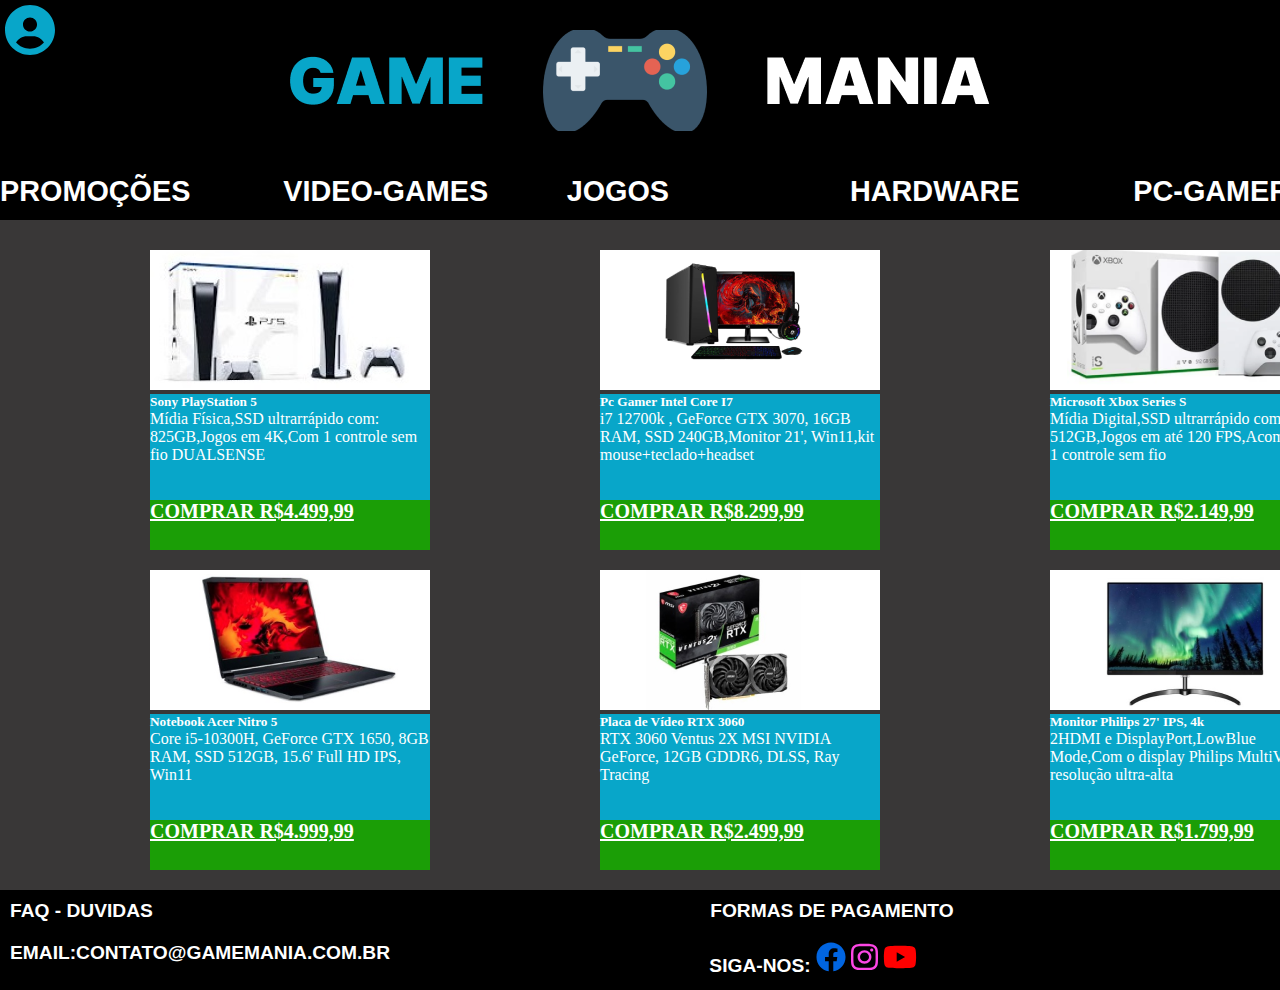
==== index.html @ 512c577f "primeiro commit" ====
<!DOCTYPE html>
<html lang="pt-br">
<head>
    <meta charset="UTF-8">
    <title>Game Mania</title>
      <!-- CSS only -->
      <link href="https://cdn.jsdelivr.net/npm/bootstrap@5.2.3/dist/css/bootstrap.min.css" rel="stylesheet" integrity="sha384-rbsA2VBKQhggwzxH7pPCaAqO46MgnOM80zW1RWuH61DGLwZJEdK2Kadq2F9CUG65" crossorigin="anonymous">
    <link rel="stylesheet" href="css/style.css">
  
</head>
<body>
    <header>  
      <a href="pages/conta.html" id="usuario"><img class="icon-usuario" src="img/usuario.svg" alt="icone usuario"></a>
      <div class="logo">
        <a href="index.html"><img src="img/GAME.png" alt="game"></a>
        <a href="index.html"><img src="img/logo.png" alt="logo do site"></a>
        <a href="index.html"><img src="img/MANIA.png" alt="mania"></a>
      </div>
     <nav id="menu" class="menu">  
    <a href="index.html">PROMOÇÕES</a>
    <a href="pages/videogames.html">VIDEO-GAMES</a>
    <a href="pages/jogos.html">JOGOS</a>
    <a href="pages/hardware.html">HARDWARE</a>
    <a href="pages/pcgamer.html">PC-GAMER</a>
    <a href="pages/notebook.html">NOTEBOOK</a> 
     </nav>
     <a href="#" id="barras"><img class="icon-menu" src="img/bars.svg" alt="icone menu barras"></a>
   
    </header>
    <main>
    <section id="cardcompras">
    <div class="card1" style="width: 280px;">
        <img src="img/PS5.png" class="card-img-top" alt="ps5">
        <div class="card-body">
          <h5 class="card-">Sony PlayStation 5</h5>
          <p class="card-text">Mídia Física,SSD ultrarrápido com: 825GB,Jogos em 4K,Com 1 controle sem fio DUALSENSE</p>
          <a href="#" onclick="login1()" id="login" class="btn btn-primary">COMPRAR R$4.499,99</a>
        </div>

        <div class="card2" style="width: 280px;">
          <img src="img/NOTE.png" class="card-img-top" alt="note" style="border-radius: 0;">
          <div class="card-body">
            <h5 class="card-">Notebook Acer Nitro 5</h5>
            <p class="card-text">Core i5-10300H, GeForce GTX 1650, 8GB RAM, SSD 512GB, 15.6' Full HD IPS, Win11</p>
            <a href="#" onclick="login1()" id="login" class="btn btn-primary">COMPRAR R$4.999,99</a>
          </div>
  
          <div class="card3" style="width: 280px;">
            <img src="img/pcgamer.png" class="card-img-top" alt="pc" style="border-radius: 0;">
            <div class="card-body">
              <h5 class="card-">Pc Gamer Intel Core I7</h5>
              <p class="card-text">i7 12700k , GeForce GTX 3070, 16GB RAM, SSD 240GB,Monitor 21', Win11,kit mouse+teclado+headset</p>
              <a href="#" onclick="login1()" id="login" class="btn btn-primary">COMPRAR R$8.299,99</a>
            </div>
    
            <div class="card4" style="width: 280px;">
              <img src="img/gpu.png" class="card-img-top" alt="ps5" style="border-radius: 0;">
              <div class="card-body">
                <h5 class="card-">Placa de Vídeo RTX 3060</h5>
                <p class="card-text">RTX 3060 Ventus 2X MSI NVIDIA GeForce, 12GB GDDR6, DLSS, Ray Tracing</p>
                <a href="#" onclick="login1()" id="login" class="btn btn-primary">COMPRAR R$2.499,99</a>
              </div>
          
              <div class="card5" style="width: 280px;">
                <img src="img/xboxS.png" class="card-img-top" alt="ps5" style="border-radius: 0;">
                <div class="card-body">
                  <h5 class="card-">Microsoft Xbox Series S</h5>
                  <p class="card-text">Mídia Digital,SSD ultrarrápido com: 512GB,Jogos em até 120 FPS,Acompanha 1 controle sem fio</p>
                  <a href="#" onclick="login1()" id="login" class="btn btn-primary">COMPRAR R$2.149,99</a>
                </div>

                <div class="card6" style="width: 280px;">
                  <img src="img/MONITOR.png" class="card-img-top" alt="ps5" style="border-radius: 0;">
                  <div class="card-body">
                    <h5 class="card-">Monitor Philips 27' IPS, 4k</h5>
                    <p class="card-text">2HDMI e DisplayPort,LowBlue Mode,Com o display Philips MultiView de resolução ultra-alta</p>
                    <a href="#" onclick="login1()" id="login" class="btn btn-primary">COMPRAR R$1.799,99</a>
                  </div>


                  <div class="card7" style="width: 280px;">
                    <img src="img/godofwar.png" class="card-img-top" alt="ps5" style="border-radius: 0;">
                    <div class="card-body">
                      <h5 class="card-">Jogo God of War Ragnarok</h5>
                      <p class="card-text">Edição Standard - PlayStation 5 Embarque em uma jornada épica com Kratos e Atreus</p>
                      <a href="#" onclick="login1()" id="login" class="btn btn-primary">COMPRAR R$309,99</a>
                    </div>

                    <div class="card8" style="width: 280px;">
                      <img src="img/ROTEADOR.png" class="card-img-top" alt="ps5" style="border-radius: 0;">
                      <div class="card-body">
                        <h5 class="card-">Roteador TP-Link Archer A6</h5>
                        <p class="card-text">MU-MIMO,Airtime Fairness, 4 Antenas - 5 GHz - 2.4 GHz</p>
                        <a href="#" onclick="login1()" id="login" class="btn btn-primary">COMPRAR R$239,99</a>
                      </div>
                    </div>
                  
                    </section>
                    </main>








  <footer id="footer">

    <nav id="info" class="info">  
      <a href="#" onclick="fazendo()" id="login">FAQ - duvidas</a>
      <a href="#" onclick="comopaga()" id="login">FORMAS DE PAGAMENTO</a>
      <a>Central SAC: (11) 0000-0000</a>
    </nav>

    <nav id="info2" class="info2">  
      <a href="#" onclick="fazendo()" id="login">Email:contato@gamemania.com.br</a>    
      <div>Siga-nos:</a>
      <a href="https://www.facebook.com/" target="_blank"><img class="icon-face" src="img/facebook.svg" alt="game">
      <a href="https://www.instagram.com/" target="_blank"><img class="icon-insta" src="img/instagram.svg" alt="game">
      <a href="https://www.youtube.com/" target="_blank"><img class="icon-you" src="img/youtube.svg" alt="game">
       </div>
      <div>
        <a>CNPJ: 00.000.000/0000-00</a>
      </div>
    </nav>

    




                    </footer>
      

<script src="https://cdn.jsdelivr.net/npm/bootstrap@5.2.3/dist/js/bootstrap.bundle.min.js" integrity="sha384-kenU1KFdBIe4zVF0s0G1M5b4hcpxyD9F7jL+jjXkk+Q2h455rYXK/7HAuoJl+0I4" crossorigin="anonymous"></script>
<script src="js/jquery-3.6.3.js"></script>
<script src="js/script.js"></script>
</body>

</html>
---- css/style.css ----
/* CSS RESET */
*{
    margin: 0;
    padding-top: 0;
    box-sizing: border-box;
}

a{
    color: white;
}

header{
    background-color: black;
    height: 220px;
    padding-top: 30px;

}


#footer {
    position: absolute;
    bottom: 0; 
    width: 100%;
    height: 100px;            /* altura do rodapé */
   background-color: black;
   top: 890px;  

}


.usuario{

    text-decoration: none;
}

.logo{
    margin: auto;
    display: flex;
    justify-content: space-between;
    align-items: center;
   width: 700px;


}


body{
    background-color: #393737;

    
}



.menu a{

   text-decoration: none;
   
}

.menu{
width: 1700px;
padding-top: 40px;
display: flex;
margin: 0 auto;
text-transform: uppercase;
justify-content: space-between;
font-weight: bold;
font-stretch: normal;
font-size: 180%;
font-family: Arial, Helvetica, sans-serif;
}

.info a{

    text-decoration: none;
 
    
 }
 
 .info{
 width: 1800px;
 display: flex;
padding-bottom: 10px;
 margin: 0 auto;
 text-transform: uppercase;
 justify-content: space-between;
 font-weight: bold;
 font-stretch: normal;
 font-size: 120%;
 font-family: Arial, Helvetica, sans-serif;
padding: 10px;
color: white;

 }

 .info2{
    width: 1800px;
    display: flex;
   padding-bottom: 10px;
    margin: 0 auto;
    text-transform: uppercase;
 justify-content: space-between;
    font-weight: bold;
    font-stretch: normal;
    font-size: 120%;
    font-family: Arial, Helvetica, sans-serif;
   padding: 10px;
   color: white;
   
    }
  
    .info2 a{

        text-decoration: none;
       



    }
 

.icon-menu{
height: 40px;

}

.icon-face{
    height: 30px;
    
    }

    .icon-insta{
        height: 30px;
        
        }
  .icon-you{
            height: 30px;
           
            }

.icon-usuario{
    height: 50px;
position: absolute;
left: 5px;
top: 5px;
 


}

.lupa{
    height: 40px;
    position: fixed;
    left: 80px;
    top: 5px;

}
.carro{
    height: 40px;
    position: fixed;
    left: 5px;
    top: 80px;

}

#barras{
display: none;
}

.card-body{

    background-color: #08A6C9;
    color: white;
    width: 280px;
    height: 140px;
    top: 140px;
   
    
}


.card1 a{

    background-color: #1B9E06;
   font-weight: bold;
    height: 50px;
    width: 280px;
    font-size: 20px;
   border-radius: 0;
  border-style: none;
   top: 250px;
   align-items: center;
   position: absolute;
  
 
 }
 
 .card1{

top: 250px;
height: 250px;
width: 280px;
left: 150px;
border-radius: 0;
align-items: center;
position: absolute;


 
}

.card2{
top: 320px;
height: 250px;
width: 280px;
border-radius: 0;
align-items: center;
position: absolute;    
}

.card2 a{
    background-color: #1B9E06;
    font-weight: bold;
    height: 50px;
    width: 280px;
    font-size: 20px;
    border-radius: 0;
    top: 250px;
    align-items: center;
    position: absolute;  
    }
 
    .card3{

       top: -320px;
       left: 450px;
        height: 250px;
        width: 280px;
        border-radius: 0;
        align-items: center;
        position: absolute;

    }
        
    
    
        .card3 a{
        background-color: #1B9E06;
        font-weight: bold;
        height: 50px;
        width: 280px;
        font-size: 20px;
        border-radius: 0;
        top: 250px;
        align-items: center;
        position: absolute;  
        }
      
        .card4{
            top: 320px;
            height: 250px;
            width: 280px;
            border-radius: 0;
            align-items: center;
            position: absolute ;   
    
        }
     
        .card4 a{
            background-color: #1B9E06;
            font-weight: bold;
            height: 50px;
            width: 280px;
            font-size: 20px;
            border-radius: 0;
            top: 250px;
            align-items: center;
            position: absolute;  
            }

            .card5{
                top: -320px;
                left: 450px;
                height: 250px;
                width: 280px;
                border-radius: 0;
                align-items: center;
                position: absolute;  
                }
            
                .card5 a{
                    background-color: #1B9E06;
                    font-weight: bold;
                    height: 50px;
                    width: 280px;
                    font-size: 20px;
                    border-radius: 0;
                    top: 250px;
                    align-items: center;
                    position: absolute; 
                }
              
                .card6{
                    top: 320px;
                    height: 250px;
                    width: 280px;
                    border-radius: 0;
                    align-items: center;
                    position: absolute ;   
                    }
                .card6 a{
                    background-color: #1B9E06;
                    font-weight: bold;
                    height: 50px;
                    width: 280px;
                    font-size: 20px;
                    border-radius: 0;
                    top: 250px;
                    align-items: center;
                    position: absolute;    
                    }

                    .card7{
                        top: -320px;
                        left: 450px;
                        height: 250px;
                        width: 280px;
                        border-radius: 0;
                        align-items: center;
                        position: absolute;     
                        }
                    .card7 a{
                        background-color: #1B9E06;
                        font-weight: bold;
                        height: 50px;
                        width: 280px;
                        font-size: 20px;
                        border-radius: 0;
                        top: 250px;
                        align-items: center;
                        position: absolute; 
                        }
                      
                        .card8{
                            top: 320px;
                            height: 250px;
                            width: 280px;
                            border-radius: 0;
                            align-items: center;
                            position: absolute ;   
                            }
                        .card8 a{
                            background-color: #1B9E06;
                            font-weight: bold;
                            height: 50px;
                            width: 280px;
                            font-size: 20px;
                            border-radius: 0;
                            top: 250px;
                            align-items: center;
                            position: absolute; 
                            }

    
@media screen and (max-width: 1700px) {
   
 .menu a{
width: 1200px;


 }   



 }   

@media screen and (max-width: 1200px){


    .menu a{
        width: 800px;

         }   
      #barras{
     display: inline-block;
     top: 110px;
     position: absolute;
      }  
    
      .menu{
         display: none;
         
         position: absolute;
         top: 5px;
         left: 55px;

         flex-direction: column;
         justify-content: space-around;
         font-size: 120%;
         background-color: black;
         width: 145px;
     
     }
     
    .menu-ativo{
    
        display: flex;
    }

    #footer{
height: 220px;

    }

    .info{
    
        position: absolute;
        justify-content: space-around;
        flex-direction: column;

}
  
.info2{
    position: absolute;
    flex-direction: column;
    justify-content: space-around;
    top: 100px;

}
   
}

#section-login{
margin-top: 100px;
}

#section-login h1{
text-align: center;
color: white;
}

#section-login label{
    color: white;
}

#section-login input{
width: 100%;

}

#section-cadastro{
padding: 5px;
text-align: center;
color: white;

}

#form-cadastrar{

    padding: 50px;
    display: none;

}

.btn-info{

    background-color: #1B9E06;
    color: white;
    border: none;

}
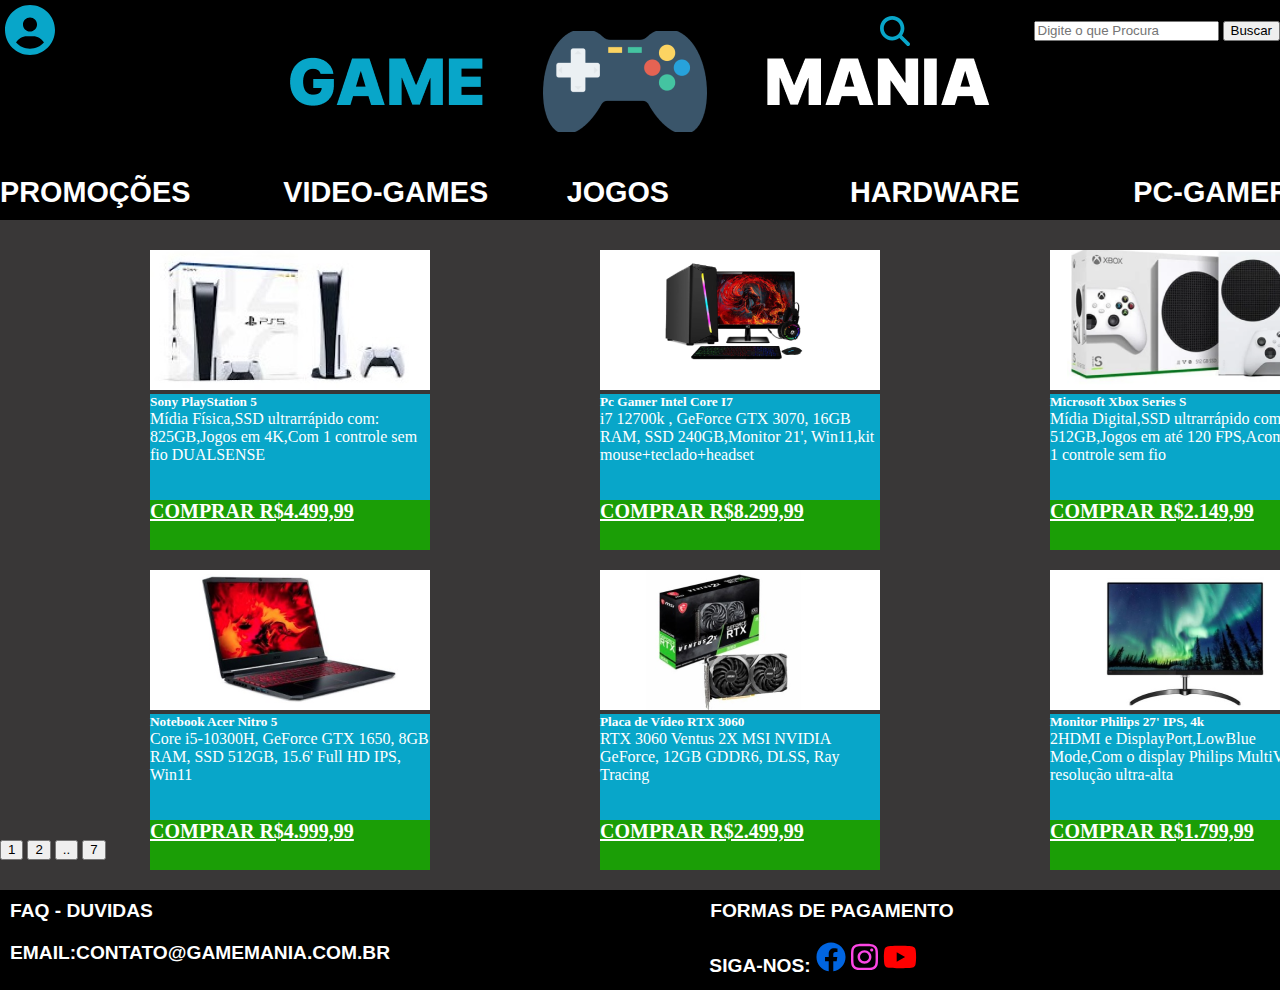
==== commit 4f3a3a17: "barra de pesquisa" ====
--- a/index.html
+++ b/index.html
@@ -11,6 +11,14 @@
 <body>
     <header>  
       <a href="pages/conta.html" id="usuario"><img class="icon-usuario" src="img/usuario.svg" alt="icone usuario"></a>
+      <nav id = "lupabarra" class="lupabarra"><img src="img/lupa.svg" alt="icone lupa" height="30px">       
+        <div class="container-fluid">  
+          <form class="d-flex" role="search">
+            <input class="form-control me-2" type="search" placeholder="Digite o que Procura" aria-label="Search">
+            <button class="btn btn-outline-success" onclick="buscar()" type="submit">Buscar</button>
+          </form>
+        </div>
+      </nav>
       <div class="logo">
         <a href="index.html"><img src="img/GAME.png" alt="game"></a>
         <a href="index.html"><img src="img/logo.png" alt="logo do site"></a>
@@ -98,7 +106,13 @@
                     </section>
                     </main>
 
+                    <div class="btn-group me-2" role="group" aria-label="Second group">
+                      <button type="button" onclick="fazendo()" class="btn btn-secondary">1</button>
+                      <button type="button" onclick="fazendo()" class="btn btn-secondary">2</button>
+                      <button type="button" onclick="fazendo()" class="btn btn-secondary">..</button>
+                      <button type="button" onclick="fazendo()" class="btn btn-secondary">7</button>
 
+                    </div>
 
 
 
--- a/css/style.css
+++ b/css/style.css
@@ -39,6 +39,7 @@
     justify-content: space-between;
     align-items: center;
    width: 700px;
+
 
 
 }
@@ -113,8 +114,6 @@
     .info2 a{
 
         text-decoration: none;
-       
-
 
 
     }
@@ -149,13 +148,7 @@
 
 }
 
-.lupa{
-    height: 40px;
-    position: fixed;
-    left: 80px;
-    top: 5px;
-
-}
+
 .carro{
     height: 40px;
     position: fixed;
@@ -471,5 +464,26 @@
 
 }
 
-
-
+.btn-group{
+
+position: absolute;
+top: 840px;
+
+
+
+}
+
+#lupabarra{
+
+    height: 1px;
+  
+    display: flex;
+    width: 400px;
+    align-items: center;
+  margin-left: auto;
+  justify-content: space-between;
+
+
+}
+
+
